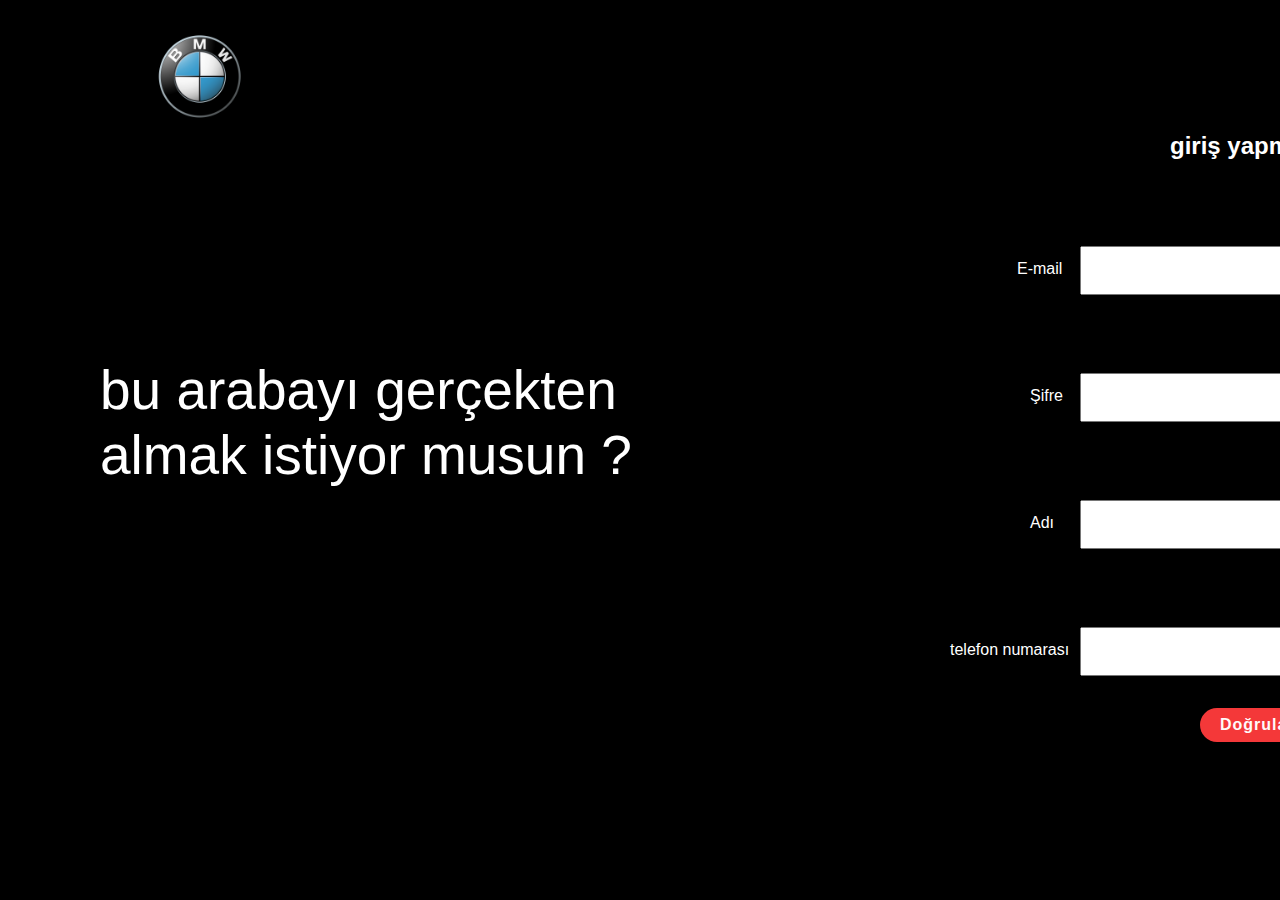
==== achat.html @ 9106d5e4 "B M W" ====
<html lang="en">
<head>
    <meta charset="UTF-8">
    <meta http-equiv="X-UA-Compatible" content="IE=edge">
    <meta name="viewport" content="width=device-width, initial-scale=1.0">
    <link rel="stylesheet" href="style.css">
    <title>Hemen Al</title>
</head>
<body>
    <section>
        <div class="noire">
            <header>
                <a href="#">
                    <img src="img/pngwing.com.png"class="logoA">
                </a>
            </header>
            <div class="conteneur">
                <div class="text">
                    <h2>
                        bu arabayı gerçekten almak istiyor musun ?
                    </h2>
                    <a class="a" href="">Doğrulamak</a>
                    <p></p>
                </div>
                <ul class="catalogur">
                    <h2 class="ul">giriş yapmak</h2>
                    <p class="eE">E-mail</p> <input type="text" class="input">
                    <p class="eS">Şifre</p> <input type="text" class="input">
                    <p class="eA">Adı</p><input type="text" class="input">
                    <p class="eT">telefon numarası</p><input type="text" class="input">

                </ul>
                
            </div>
    </div>
    </section>

</body>
</html>
---- style.css ----
* {
    margin: 0;
    padding: 0;
    box-sizing: border-box;
    font-family: 'poppins', sans-serif;
}

section{
    position: relative;
    width: 100%;
    min-height: 100vh;
    padding: 100px;
    display: flex;
    justify-content: space-between;
    align-items: center;
    background: #000;
}

header {
    position: absolute;
    top: 0;
    left: 0;
    width: 100%;
    padding: 20px 100px;
}

header .logo {
    position: relative;
    max-width: 200px;
    cursor: pointer;
}


header .logoA {
    position: relative;
    max-width: 200px;
    cursor: pointer;
}


.conteneur{
    position: relative;
    width: 100%;
    display: flex;
    justify-content: space-between;
    align-items: center;
}

.conteneur .text{
    position: relative;
    max-width: 600px;
}

.conteneur .text h2{
    color: #fff;
    font-size: 55px;
    line-height: 65px;
    font-weight: 500;
}

.conteneur .text h2 span{
    color: #f43839;
    font-size: 60px;
    font-weight: 900;
}

.conteneur .text p{
    color: #fff;
}

.conteneur .text a{
    display: inline-block;
    margin-top: 20px;
    padding: 8px 20px;
    color: snow;
    background: #f43839;
    border-radius: 40px; 
    font-weight: 700;
    letter-spacing: 1px;
    text-decoration: none;
}

.conteneur .imgBox{
    width: 600px;
    display: flex;
    justify-content: flex-end;
    padding: 1px;
    margin-top: 50px;
}

.conteneur .imgBox img {
    max-width: 750px;
}

.catalogue{
    position: absolute;
    left: 50%;
    bottom: 20px;
    transform: translateX(-50%);
    display: flex;
}

.catalogue li{
    list-style: none;
    display: inline-block;
    margin: 0 20px;
    cursor: pointer;
    transform: 0.5s;
}

.catalogue li:hover{
    transform: translateY(-20px);
}

.catalogue li img {
    max-width: 130px;
}

.cercle {
    position: absolute;
    top: 0;
    left: 0;
    width: 100%;
    height: 100%;
    background:#fff;
    clip-path: circle(700px at right 400px);
}

.tl {
    position: relative;
    left: 300px;
    padding: 30;
    position: relative;
    max-width: 150px;
    display: inline-block;
    margin-top: 20px;
    padding: 8px 20px;
    color: snow;
    border-radius: 100px;
    font-weight: 600;
    letter-spacing: 3px;

}

.input {
    width: 350px;
    position: relative;
    left: 350px;
    top: -12px;
    padding: 15px;
    margin: 30px;
}

.ul {
    color: white;
    position: relative;
    top: -50px;
    left: 470px;
}

.eE {
    color: white;
    position: relative;
    top: 50px;
    left: 317px;
}

.eS {
    color: white;
    position: relative;
    top: 50px;
    left: 330px;
}
.eA {
    color: white;
    position: relative;
    top: 50px;
    left: 330px;
}
.eT {
    color: white;
    position: relative;
    top: 50px;
    left: 250px;
}

.a {
    position: relative;
    left: 1100px;
    top: 200px;
}
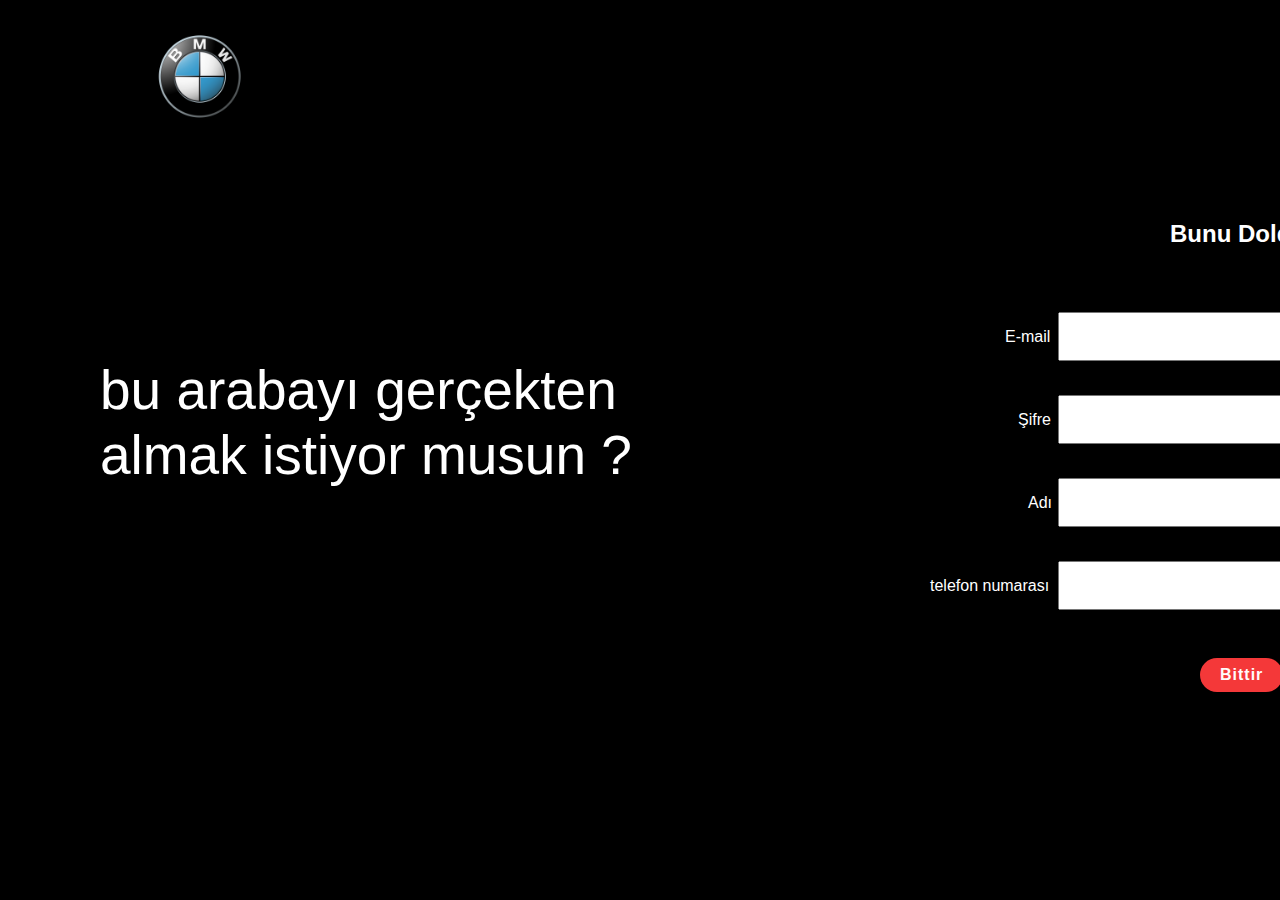
==== commit 7730e7d3: "B M W" ====
--- a/achat.html
+++ b/achat.html
@@ -19,11 +19,11 @@
                     <h2>
                         bu arabayı gerçekten almak istiyor musun ?
                     </h2>
-                    <a class="a" href="">Doğrulamak</a>
+                    <a class="a" href="index.html">Bittir</a>
                     <p></p>
                 </div>
-                <ul class="catalogur">
-                    <h2 class="ul">giriş yapmak</h2>
+                <ul class="catalogueR">
+                    <h2 class="ul">Bunu Doldur</h2>
                     <p class="eE">E-mail</p> <input type="text" class="input">
                     <p class="eS">Şifre</p> <input type="text" class="input">
                     <p class="eA">Adı</p><input type="text" class="input">
--- a/style.css
+++ b/style.css
@@ -129,7 +129,7 @@
 .tl {
     position: relative;
     left: 300px;
-    padding: 30;
+    padding: 30px;
     position: relative;
     max-width: 150px;
     display: inline-block;
@@ -148,7 +148,7 @@
     left: 350px;
     top: -12px;
     padding: 15px;
-    margin: 30px;
+    margin: 8px;
 }
 
 .ul {
@@ -161,31 +161,31 @@
 .eE {
     color: white;
     position: relative;
-    top: 50px;
-    left: 317px;
+    top: 30px;
+    left: 305px;
 }
 
 .eS {
     color: white;
     position: relative;
-    top: 50px;
-    left: 330px;
+    top: 30px;
+    left: 318px;
 }
 .eA {
     color: white;
     position: relative;
-    top: 50px;
-    left: 330px;
+    top: 30px;
+    left: 328px;
 }
 .eT {
     color: white;
     position: relative;
-    top: 50px;
-    left: 250px;
+    top: 30px;
+    left: 230px;
 }
 
 .a {
     position: relative;
     left: 1100px;
-    top: 200px;
-}+    top: 150px;
+}
